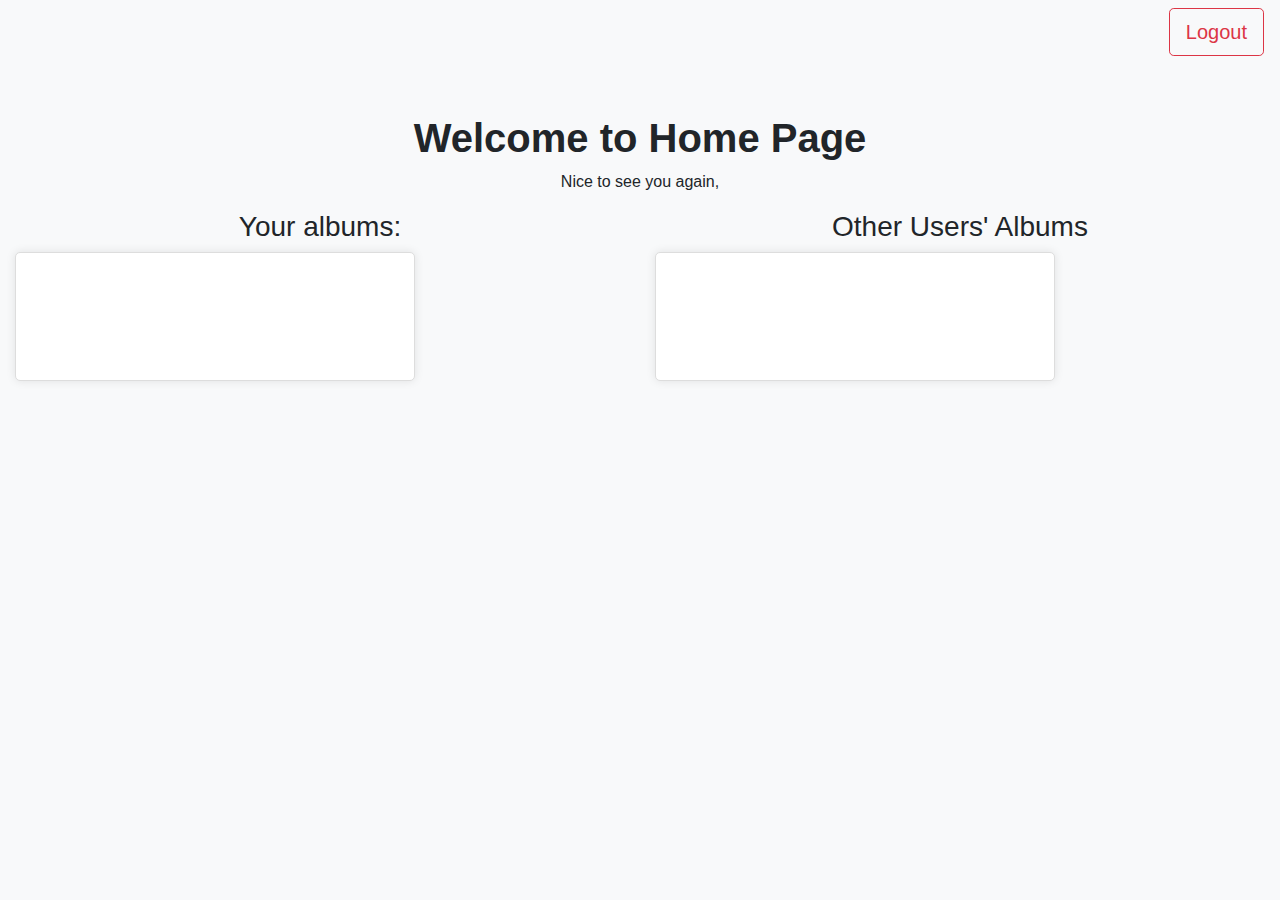
==== src/main/webapp/home.html @ 76805f3f "login/signup RIA e get aulbum nuova home" ====
<!DOCTYPE html>
<html lang="en" xmlns:th="http://www.thymeleaf.org">
<head>
    <meta charset="UTF-8">
    <title>Home page</title>
    <link href="https://stackpath.bootstrapcdn.com/bootstrap/4.5.2/css/bootstrap.min.css" rel="stylesheet">
    <link rel="stylesheet" href="style.css">
    <script src="util.js" charset="utf-8" defer></script>
    <script src="homepage.js" charset="utf-8" defer></script>
</head>
<body>
<nav class="navbar navbar-expand-lg navbar-light bg-light">
    <form action="logout" method="post" class="form-inline ml-auto">
        <button type="submit" class="btn btn-outline-danger btn-lg">Logout</button>
    </form>
</nav>

<div class="container">
    <h1 class="title">Welcome to Home Page</h1>
    <p class="text-center">Nice to see you again, <b><span id="id_username"></span></b></p>

    <div class="serverError">
        <p class="error-message" id="serverError"></p>
    </div>

    <div class="row">
        <div class="col-md-6">
            <h3 class="text-center">Your albums:</h3>
            <div class="table-container">
                <table id="userAlbumsContainer" class="table album-table">
                    <thead>
                    <tr>
                        <th>Title</th>
                        <th>Date of Creation</th>
                        <th>Link</th>
                    </tr>
                    </thead>
                    <tbody id="userAlbums">
                    </tbody>
                </table>
            </div>

            <div class="toggle-form">
                <input type="hidden" name="toggle" id="toggle">
                <div class="form-container" id="createAlbumFormContainer" style="display: none;">
                    <br>
                    <div class="form-container">
                        <h3 class="text-center">Create a new album</h3>
                        <form id="createAlbumForm">
                            <div class="form-group">
                                <label class="text-center" for="title">Title:</label>
                                <input type="text" class="form-control" id="title" name="title" required>
                            </div>
                            <div class="table-container select-table">
                                <table class="table album-table">
                                    <thead class="text-center">
                                    <tr>
                                        <th>Select</th>
                                        <th>Image Title</th>
                                    </tr>
                                    </thead>
                                    <tbody id="selectedImage" class="text-center">
                                    </tbody>
                                </table>
                            </div>
                            <br>
                            <button type="submit" class="btn btn-success btn-block">Create Album</button>
                        </form>
                    </div>
                </div>
            </div>
        </div>
        <div class="col-md-6">
            <h3 class="text-center">Other Users' Albums</h3>
            <div class="table-container">
                <table id="othersAlbumsContainer" class="table album-table">
                    <thead>
                    <tr>
                        <th>Title</th>
                        <th>Date of Creation</th>
                        <th>Link</th>
                    </tr>
                    </thead>
                    <tbody id="othersAlbums">
                    </tbody>
                </table>
            </div>
        </div>
    </div>
</div>
</body>
</html>
---- src/main/webapp/style.css ----
body {
    background-color: #f8f9fa;
    height: 100vh;
    margin: 0;
}

.container {
    width: 100%;
    max-width: 1800px;
    padding: 0 15px;
}

.container-fluid {
    height: 850px;
    display: flex;
    flex-direction: column;
    justify-content: space-between;
}

.panel {
    background-color: #fff;
    border: 1px solid #ddd;
    border-radius: 5px;
    box-shadow: 0px 0px 10px rgba(0, 0, 0, 0.1);
    padding: 20px;
    height: 100%;
    overflow: auto;
    margin: 0 auto;
}

.title {
    margin-top: 50px;
    font-size: 2.5em;
    font-weight: bold;
    text-align: center;
}

.login-form,.signup-form {
    max-width: 400px;
    margin: auto;
    margin-top: 7%;
    padding: 20px;
    border: 1px solid #ddd;
    border-radius: 5px;
    background-color: #fff;
    box-shadow: 0px 0px 10px rgba(0,0,0,0.1);
}

.form-group {
    margin-bottom: 20px;
}

.error-message {
    color: red;
    font-size: 18px;
}

.album-table {
    margin-top: 20px;
    width: 100%;
    border: 1px solid lightblue;
}

.select-table {
    width: 80%;
    margin: auto;
}

.table-container,
.form-container {
    border: 1px solid #ddd;
    border-radius: 5px;
    padding: 20px;
    background-color: #fff;
    box-shadow: 0px 0px 10px rgba(0, 0, 0, 0.1);
    margin-bottom: 30px;
    max-width: 400px;
}

.toggle-form {
    margin-top: 20px;
}

.navbar-brand-centered {
    margin: 0 auto;
}

.text-center {
    text-align: center;
}

.select-table input[type="checkbox"] {
    transform: scale(1.5);
}

table {
    width: 100%;
    border-collapse: collapse;
}

.thumbnail {
    width: 150px;
    height: 150px;
    object-fit: cover;
    display: block;
    margin: auto;
}
.button-container {
    text-align: center;
    margin-top: 20px;
}

.button-container button {
    padding: 10px 20px;
    background-color: #007bff;
    color: white;
    border: none;
    cursor: pointer;
    transition: background-color 0.3s;
    margin: auto;
}

.button-container button:hover {
    background-color: #0056b3;
}

.img-container {
    margin: 20px;
    overflow: hidden;
}

.comment-container {
    padding-right: 20px;
    max-height: calc(100vh - 180px);
    overflow-y: auto;
}

.comment-list {
    list-style-type: none;
    padding-left: 0;
    margin-bottom: 0;
}

.comment-list-container {
    flex: 1;
    max-height: 600px;
    overflow: auto;
}

.list-group-item {
    margin-bottom: 10px;
}

.input-group {
    display: flex;
    align-items: center;
}

.input-group .form-control {
    flex: 1;
}

.input-group .btn-custom {
    background-color: #007bff;
    color: white;
    border: none;
    cursor: pointer;
    transition: background-color 0.3s;
}

.input-group .btn-custom:hover {
    background-color: #0056b3;
}

.ml-auto {
    margin-left: auto;
}

.mt-4 {
    margin-top: 1.5rem!important;
}

.d-flex {
    display: flex!important;
}

.align-items-center {
    align-items: center!important;
}

.justify-content-center {
    justify-content: center!important;
}

.flex-column {
    flex-direction: column!important;
}
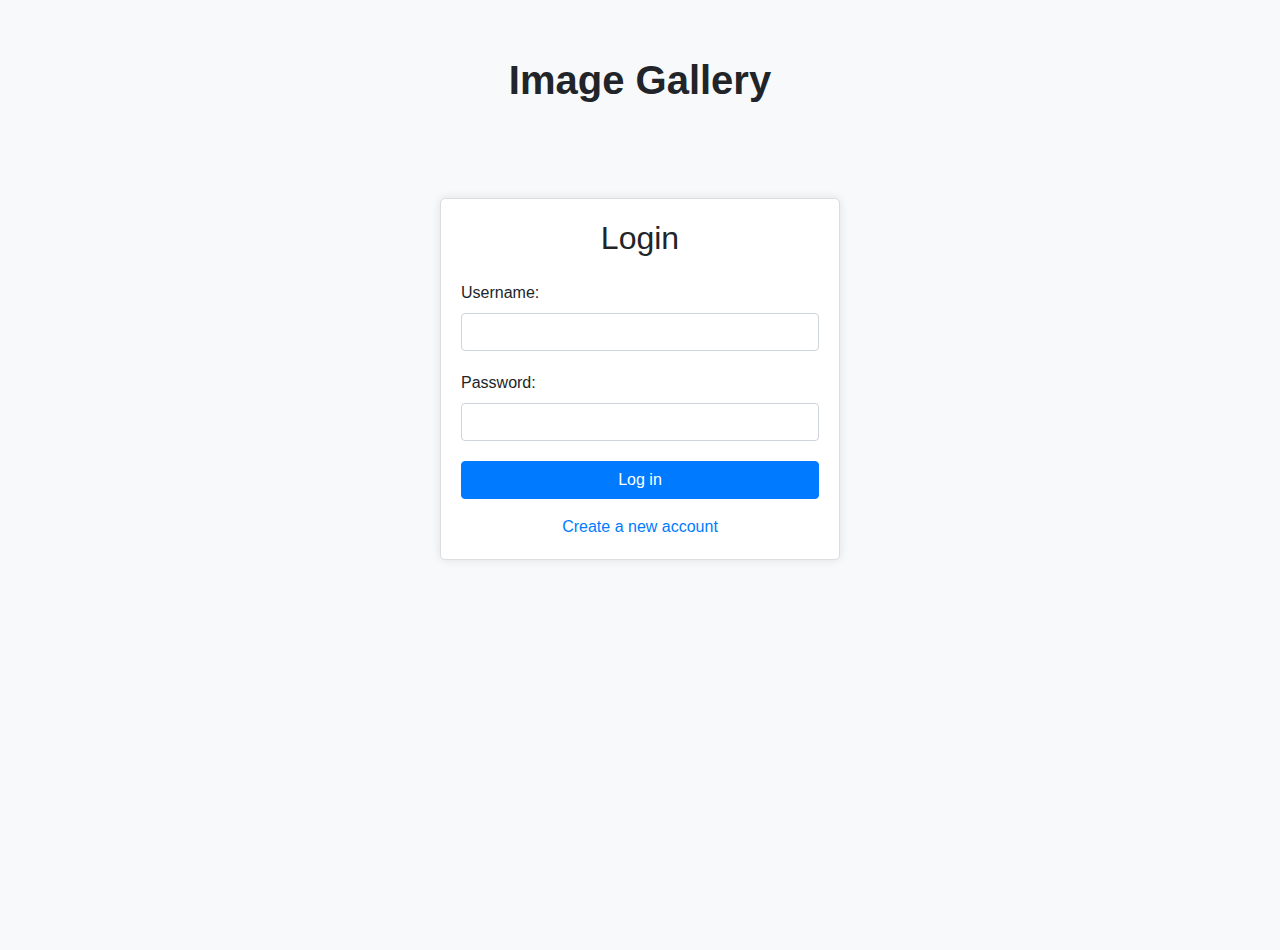
==== commit d38f5820: "manca la post dei commenti, i messaggi di errore e l'ordine personalizzato" ====
--- a/src/main/webapp/home.html
+++ b/src/main/webapp/home.html
@@ -1,12 +1,12 @@
 <!DOCTYPE html>
-<html lang="en" xmlns:th="http://www.thymeleaf.org">
+<html lang="en">
 <head>
     <meta charset="UTF-8">
     <title>Home page</title>
     <link href="https://stackpath.bootstrapcdn.com/bootstrap/4.5.2/css/bootstrap.min.css" rel="stylesheet">
     <link rel="stylesheet" href="style.css">
-    <script src="util.js" charset="utf-8" defer></script>
-    <script src="homepage.js" charset="utf-8" defer></script>
+    <script src="js/utility.js" charset="utf-8" defer></script>
+    <script src="js/homepage.js" charset="utf-8" defer></script>
 </head>
 <body>
 <nav class="navbar navbar-expand-lg navbar-light bg-light">
@@ -16,74 +16,132 @@
 </nav>
 
 <div class="container">
-    <h1 class="title">Welcome to Home Page</h1>
-    <p class="text-center">Nice to see you again, <b><span id="id_username"></span></b></p>
+    <div class="panel mt-4 mx-auto">
+        <h1 class="title">Welcome to Home Page</h1>
+        <p class="text-center">Nice to see you again, <b><span id="id_username"></span></b></p>
 
-    <div class="serverError">
-        <p class="error-message" id="serverError"></p>
+        <div class="serverError">
+            <p class="error-message" id="serverError"></p>
+        </div>
+
+        <div class="row">
+            <div class="col-md-6">
+                <button id="toggle" class="btn btn-primary">Create new album</button>
+                <h3 class="text-center">Your albums:</h3>
+                <div class="toggle-form">
+                    <div class="form-container" id="createAlbumFormContainer" style="display: none;">
+                        <br>
+                        <div class="form-container">
+                            <h3 class="text-center">Create a new album</h3>
+                            <form id="createAlbumForm" method="post">
+                                <div class="form-group">
+                                    <label class="text-center" for="title">Title:</label>
+                                    <input type="text" class="form-control" id="title" name="title" required>
+                                </div>
+                                <div class="table-container select-table">
+                                    <table class="table album-table">
+                                        <thead class="text-center">
+                                        <tr>
+                                            <th>Select</th>
+                                            <th>Image Title</th>
+                                        </tr>
+                                        </thead>
+                                        <tbody id="userImages" class="text-center">
+                                        </tbody>
+                                    </table>
+                                </div>
+                                <br>
+                                <input id="createAlbumButton" type="button" value="Create Album"
+                                       class="btn btn-primary btn-block">
+                            </form>
+                        </div>
+                    </div>
+                </div>
+                <div class="table-container">
+                    <table id="userAlbumsContainer" class="table album-table">
+                        <thead>
+                        <tr>
+                            <th>Title</th>
+                            <th>Date of Creation</th>
+                            <th>Link</th>
+                        </tr>
+                        </thead>
+                        <tbody id="userAlbums">
+                        </tbody>
+                    </table>
+                </div>
+            </div>
+            <div class="col-md-6">
+                <h3 class="text-center">Other Users' Albums</h3>
+                <div class="table-container">
+                    <table id="othersAlbumsContainer" class="table album-table">
+                        <thead>
+                        <tr>
+                            <th>Title</th>
+                            <th>Date of Creation</th>
+                            <th>Link</th>
+                        </tr>
+                        </thead>
+                        <tbody id="othersAlbums">
+                        </tbody>
+                    </table>
+                </div>
+            </div>
+        </div>
+    </div>
+    <br>
+    <div id="albumImagesDiv" class="panel mt-4" style="padding: 20px;">
+        <h1 class="text-center">Album View</h1><br>
+        <b><p class="text-center">Title:</b><span id="albumTile"></span></p>
+        <b><p class="text-center">Creator:</b><span id="albumCreator"></span></p>
+        <b><p class="text-center">Date:</b><span id="albumDate"></span></p>
+        <div id="albumImagesContainer" class="table-responsive" style="display:none;">
+            <table class="table table-bordered text-center">
+                <tbody>
+                <tr id="imageRow">
+                    <td id="prevButton" class="btn btn-primary" style="display:none; vertical-align: middle;">Previous
+                    </td>
+                    <td id="nextButton" class="btn btn-primary" style="display:none; vertical-align: middle;">Next</td>
+                </tr>
+                </tbody>
+            </table>
+        </div>
     </div>
 
-    <div class="row">
-        <div class="col-md-6">
-            <h3 class="text-center">Your albums:</h3>
-            <div class="table-container">
-                <table id="userAlbumsContainer" class="table album-table">
-                    <thead>
-                    <tr>
-                        <th>Title</th>
-                        <th>Date of Creation</th>
-                        <th>Link</th>
-                    </tr>
-                    </thead>
-                    <tbody id="userAlbums">
-                    </tbody>
-                </table>
-            </div>
-
-            <div class="toggle-form">
-                <input type="hidden" name="toggle" id="toggle">
-                <div class="form-container" id="createAlbumFormContainer" style="display: none;">
-                    <br>
-                    <div class="form-container">
-                        <h3 class="text-center">Create a new album</h3>
-                        <form id="createAlbumForm">
-                            <div class="form-group">
-                                <label class="text-center" for="title">Title:</label>
-                                <input type="text" class="form-control" id="title" name="title" required>
+    <div id="imageModal" class="modal">
+        <div class="panel my-4 mx-4">
+            <span class="close">&times;</span>
+            <div class="row">
+                <div class="modal-content col-md-2">
+                    <div id="modalDetails" class="text-center">
+                        <h3><strong>Title:</strong> <span id="modalTitle"></span></h3>
+                        <p><strong>Author:</strong> <span id="modalAuthor"></span></p>
+                        <p><strong>Date:</strong> <span id="modalDate"></span></p>
+                    </div>
+                </div>
+                <div class="col-md-6">
+                    <img id="modalImage" src="" alt="" style="width: 100%; max-height: 80vh; object-fit: contain;">
+                </div>
+                <div class="col-md-4">
+                    <div class="comment-container">
+                        <h3 class="mb-3">Comments</h3>
+                        <div class="comment-list-container">
+                            <ul class="list-group comment-list">
+                                <li class="list-group-item">
+                                    <span><b><span></span>user: </b><span>comment</span></span>
+                                </li>
+                            </ul>
+                        </div>
+                        <form action="addComment" method="post">
+                            <div class="input-group mt-3">
+                                <input type="text" name="commentText" class="form-control"
+                                       placeholder="Type your comment" required>
+                                <input type="hidden" name="imageId">
+                                <button type="submit" class="btn btn-primary btn-custom">Submit</button>
                             </div>
-                            <div class="table-container select-table">
-                                <table class="table album-table">
-                                    <thead class="text-center">
-                                    <tr>
-                                        <th>Select</th>
-                                        <th>Image Title</th>
-                                    </tr>
-                                    </thead>
-                                    <tbody id="selectedImage" class="text-center">
-                                    </tbody>
-                                </table>
-                            </div>
-                            <br>
-                            <button type="submit" class="btn btn-success btn-block">Create Album</button>
                         </form>
                     </div>
                 </div>
-            </div>
-        </div>
-        <div class="col-md-6">
-            <h3 class="text-center">Other Users' Albums</h3>
-            <div class="table-container">
-                <table id="othersAlbumsContainer" class="table album-table">
-                    <thead>
-                    <tr>
-                        <th>Title</th>
-                        <th>Date of Creation</th>
-                        <th>Link</th>
-                    </tr>
-                    </thead>
-                    <tbody id="othersAlbums">
-                    </tbody>
-                </table>
             </div>
         </div>
     </div>
--- a/src/main/webapp/style.css
+++ b/src/main/webapp/style.css
@@ -56,14 +56,7 @@
 }
 
 .album-table {
-    margin-top: 20px;
-    width: 100%;
     border: 1px solid lightblue;
-}
-
-.select-table {
-    width: 80%;
-    margin: auto;
 }
 
 .table-container,
@@ -74,7 +67,6 @@
     background-color: #fff;
     box-shadow: 0px 0px 10px rgba(0, 0, 0, 0.1);
     margin-bottom: 30px;
-    max-width: 400px;
 }
 
 .toggle-form {
@@ -91,11 +83,6 @@
 
 .select-table input[type="checkbox"] {
     transform: scale(1.5);
-}
-
-table {
-    width: 100%;
-    border-collapse: collapse;
 }
 
 .thumbnail {
@@ -194,4 +181,37 @@
 
 .flex-column {
     flex-direction: column!important;
+}
+
+.modal {
+    display: none;
+    position: fixed;
+    margin: 30px;
+    width: 90%;
+    height: 90%;
+    background-color: rgba(0,0,0,0.4);
+}
+
+
+.modal-content {
+    background-color: #fefefe;
+    margin: 5% auto;
+    padding: 20px;
+    border: 1px solid #888;
+    width: 80%;
+}
+
+.close {
+    margin-left: 10px;
+    color: #b91111;
+    float: right;
+    font-size: 50px;
+    font-weight: bold;
+}
+
+.close:hover,
+.close:focus {
+    color: black;
+    text-decoration: none;
+    cursor: auto;
 }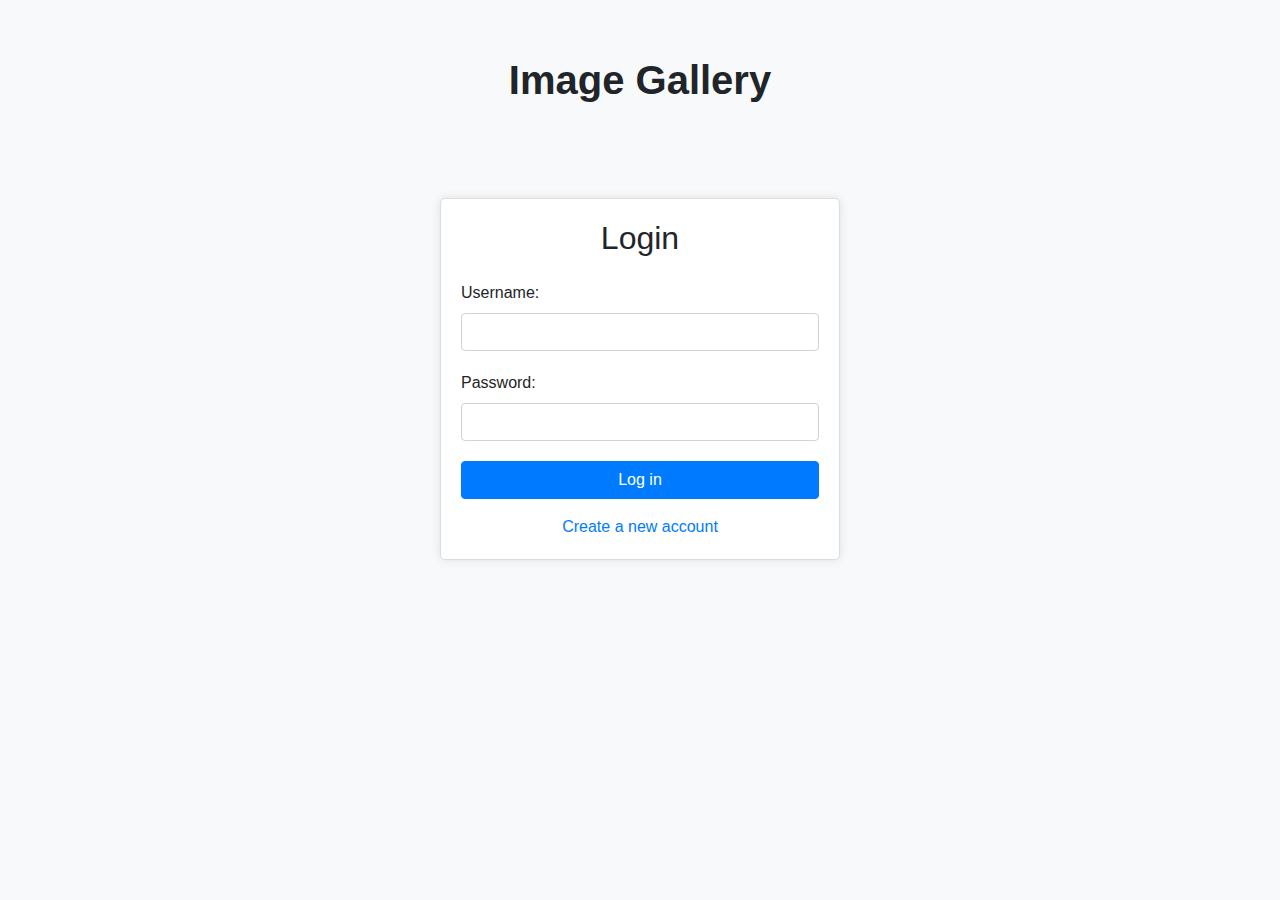
==== commit c2f3ddde: "manca l'ordine personalizzato" ====
--- a/src/main/webapp/home.html
+++ b/src/main/webapp/home.html
@@ -20,13 +20,35 @@
         <h1 class="title">Welcome to Home Page</h1>
         <p class="text-center">Nice to see you again, <b><span id="id_username"></span></b></p>
 
+        <div id="albumImagesDiv" class="panel my-4" style="padding: 20px;">
+            <span id="closeAlbum" class="close">&times;</span>
+            <h1 class="text-center">Album View</h1><br>
+            <b><p class="text-center">Title:</b><span id="albumTile"></span></p>
+            <b><p class="text-center">Creator:</b><span id="albumCreator"></span></p>
+            <b><p class="text-center">Date:</b><span id="albumDate"></span></p>
+            <div id="albumImagesContainer" class="table-responsive" style="display:none;">
+                <table class="table table-bordered text-center">
+                    <tbody>
+                    <tr id="imageRow">
+                        <td id="prevButton" class="btn btn-primary" style="display:none; vertical-align: middle;">
+                            Previous
+                        </td>
+                        <td id="nextButton" class="btn btn-primary" style="display:none; vertical-align: middle;">Next
+                        </td>
+                    </tr>
+                    </tbody>
+                </table>
+            </div>
+        </div>
+
+        <button id="toggle" class="btn btn-primary ml-1">Create new album</button>
+
         <div class="serverError">
-            <p class="error-message" id="serverError"></p>
+            <p class="error-message text-center" id="serverError"></p>
         </div>
 
         <div class="row">
             <div class="col-md-6">
-                <button id="toggle" class="btn btn-primary">Create new album</button>
                 <h3 class="text-center">Your albums:</h3>
                 <div class="toggle-form">
                     <div class="form-container" id="createAlbumFormContainer" style="display: none;">
@@ -89,62 +111,60 @@
             </div>
         </div>
     </div>
-    <br>
-    <div id="albumImagesDiv" class="panel mt-4" style="padding: 20px;">
-        <h1 class="text-center">Album View</h1><br>
-        <b><p class="text-center">Title:</b><span id="albumTile"></span></p>
-        <b><p class="text-center">Creator:</b><span id="albumCreator"></span></p>
-        <b><p class="text-center">Date:</b><span id="albumDate"></span></p>
-        <div id="albumImagesContainer" class="table-responsive" style="display:none;">
-            <table class="table table-bordered text-center">
-                <tbody>
-                <tr id="imageRow">
-                    <td id="prevButton" class="btn btn-primary" style="display:none; vertical-align: middle;">Previous
-                    </td>
-                    <td id="nextButton" class="btn btn-primary" style="display:none; vertical-align: middle;">Next</td>
-                </tr>
-                </tbody>
-            </table>
-        </div>
-    </div>
+    <div id="modalContainer" class="modal">
+        <div class="modal-content">
+            <div class="modal-body">
+                <span id="closeImage" class="close">&times;</span>
+                <div class="row mx-3 my-5">
+                    <div class="col-md-8">
+                        <div class="image-section">
+                            <img id="modalImage" src="" alt="">
+                            <div id="modalDetails" class="text-center">
+                                <div class="row">
+                                    <div class="col" id="deleteImageContainer">
+                                        <form id="deleteImageForm">
+                                            <input type="button" value="Delete" id="deleteImageButton"
+                                                   class="btn btn-danger">
+                                        </form>
 
-    <div id="imageModal" class="modal">
-        <div class="panel my-4 mx-4">
-            <span class="close">&times;</span>
-            <div class="row">
-                <div class="modal-content col-md-2">
-                    <div id="modalDetails" class="text-center">
-                        <h3><strong>Title:</strong> <span id="modalTitle"></span></h3>
-                        <p><strong>Author:</strong> <span id="modalAuthor"></span></p>
-                        <p><strong>Date:</strong> <span id="modalDate"></span></p>
+                                    </div>
+                                    <div class="col">
+                                        <h3><strong>Title:</strong> <span id="modalTitle"></span></h3>
+                                    </div>
+                                    <div class="col">
+                                        <h3><strong>Author:</strong> <span id="modalAuthor"></span></h3>
+                                    </div>
+                                    <div class="col">
+                                        <h3><strong>Date:</strong> <span id="modalDate"></span></h3>
+                                    </div>
+                                </div>
+                            </div>
+                        </div>
                     </div>
-                </div>
-                <div class="col-md-6">
-                    <img id="modalImage" src="" alt="" style="width: 100%; max-height: 80vh; object-fit: contain;">
-                </div>
-                <div class="col-md-4">
-                    <div class="comment-container">
-                        <h3 class="mb-3">Comments</h3>
-                        <div class="comment-list-container">
-                            <ul class="list-group comment-list">
-                                <li class="list-group-item">
-                                    <span><b><span></span>user: </b><span>comment</span></span>
-                                </li>
-                            </ul>
+                    <div class="col-md-4">
+                        <div class="comment-container">
+                            <h3 class="mb-3">Comments</h3>
+                            <div id="commentsList" class="comment-list-container">
+                                <ul class="list-group comment-list">
+                                    <li class="list-group-item">
+                                    </li>
+                                </ul>
+                            </div>
+                            <form id="addCommentForm">
+                                <div class="input-group mt-3">
+                                    <input type="text" name="commentText" id="commentText" class="form-control"
+                                           placeholder="Type your comment">
+                                    <input id="addCommentButton" type="button" value="Submit"
+                                           class="btn btn-primary btn-custom">
+                                </div>
+                            </form>
                         </div>
-                        <form action="addComment" method="post">
-                            <div class="input-group mt-3">
-                                <input type="text" name="commentText" class="form-control"
-                                       placeholder="Type your comment" required>
-                                <input type="hidden" name="imageId">
-                                <button type="submit" class="btn btn-primary btn-custom">Submit</button>
-                            </div>
-                        </form>
                     </div>
                 </div>
             </div>
         </div>
     </div>
 </div>
+
 </body>
 </html>
--- a/src/main/webapp/style.css
+++ b/src/main/webapp/style.css
@@ -1,20 +1,10 @@
 body {
     background-color: #f8f9fa;
-    height: 100vh;
-    margin: 0;
 }
 
 .container {
     width: 100%;
     max-width: 1800px;
-    padding: 0 15px;
-}
-
-.container-fluid {
-    height: 850px;
-    display: flex;
-    flex-direction: column;
-    justify-content: space-between;
 }
 
 .panel {
@@ -35,7 +25,7 @@
     text-align: center;
 }
 
-.login-form,.signup-form {
+.login-form, .signup-form {
     max-width: 400px;
     margin: auto;
     margin-top: 7%;
@@ -43,7 +33,7 @@
     border: 1px solid #ddd;
     border-radius: 5px;
     background-color: #fff;
-    box-shadow: 0px 0px 10px rgba(0,0,0,0.1);
+    box-shadow: 0px 0px 10px rgba(0, 0, 0, 0.1);
 }
 
 .form-group {
@@ -92,6 +82,7 @@
     display: block;
     margin: auto;
 }
+
 .button-container {
     text-align: center;
     margin-top: 20px;
@@ -117,101 +108,106 @@
 }
 
 .comment-container {
-    padding-right: 20px;
-    max-height: calc(100vh - 180px);
-    overflow-y: auto;
-}
-
-.comment-list {
-    list-style-type: none;
-    padding-left: 0;
-    margin-bottom: 0;
+    max-width: 400px;
+    width: 100%;
+    margin-right: 5px;
 }
 
 .comment-list-container {
-    flex: 1;
-    max-height: 600px;
-    overflow: auto;
-}
-
-.list-group-item {
+    max-height: 550px;
+    overflow-y: scroll;
+    margin-bottom: 20px;
+}
+
+.comment-list li {
+    border: 1px solid #ddd;
+    border-radius: 5px;
+    padding: 10px;
     margin-bottom: 10px;
-}
-
-.input-group {
-    display: flex;
-    align-items: center;
-}
-
-.input-group .form-control {
-    flex: 1;
-}
-
-.input-group .btn-custom {
-    background-color: #007bff;
-    color: white;
-    border: none;
-    cursor: pointer;
-    transition: background-color 0.3s;
-}
-
-.input-group .btn-custom:hover {
-    background-color: #0056b3;
-}
-
-.ml-auto {
-    margin-left: auto;
-}
-
-.mt-4 {
-    margin-top: 1.5rem!important;
-}
-
-.d-flex {
-    display: flex!important;
-}
-
-.align-items-center {
-    align-items: center!important;
-}
-
-.justify-content-center {
-    justify-content: center!important;
-}
-
-.flex-column {
-    flex-direction: column!important;
-}
-
-.modal {
-    display: none;
-    position: fixed;
-    margin: 30px;
-    width: 90%;
-    height: 90%;
-    background-color: rgba(0,0,0,0.4);
-}
-
-
-.modal-content {
-    background-color: #fefefe;
-    margin: 5% auto;
-    padding: 20px;
-    border: 1px solid #888;
-    width: 80%;
+    background-color: #fff;
 }
 
 .close {
-    margin-left: 10px;
-    color: #b91111;
+    color: red;
     float: right;
-    font-size: 50px;
+    font-size: 28px;
     font-weight: bold;
+    margin-top: 10px;
+    margin-right: 5px;
+    background-color: lightgrey;
+    border-radius: 15%;
+    padding: 5px 11px;
 }
 
 .close:hover,
 .close:focus {
     color: black;
     text-decoration: none;
-    cursor: auto;
-}+    cursor: pointer;
+}
+
+.modal {
+    display: none;
+    position: fixed;
+    z-index: 1;
+    padding-top: 100px;
+    left: 0;
+    top: 0;
+    width: 100%;
+    height: 100%;
+    overflow: auto;
+    background-color: rgb(0,0,0);
+    background-color: rgba(0,0,0,0.4);
+}
+
+.modal-content {
+    position: relative;
+    background-color: #fefefe;
+    margin: auto;
+    padding: 0;
+    border: 1px solid #888;
+    width: 80%;
+    box-shadow: 0 4px 8px 0 rgba(0,0,0,0.2),0 6px 20px 0 rgba(0,0,0,0.19);
+    -webkit-animation-name: animatetop;
+    -webkit-animation-duration: 0.4s;
+    animation-name: animatetop;
+    animation-duration: 0.4s
+}
+
+.modal-header {
+    padding: 2px 16px;
+    color: white;
+}
+
+.modal-body {padding: 2px 16px;}
+
+
+@-webkit-keyframes animatetop {
+    from {top:-300px; opacity:0}
+    to {top:0; opacity:1}
+}
+
+@keyframes animatetop {
+    from {top:-300px; opacity:0}
+    to {top:0; opacity:1}
+}
+
+.image-section {
+    margin-right: 20px;
+}
+
+.image-section img {
+    max-width: 100%;
+    height: auto;
+    display: block;
+    margin-bottom: 20px;
+}
+
+.btn-custom {
+    background-color: #007bff;
+    color: white;
+}
+
+.btn-custom:hover {
+    background-color: #0056b3;
+}
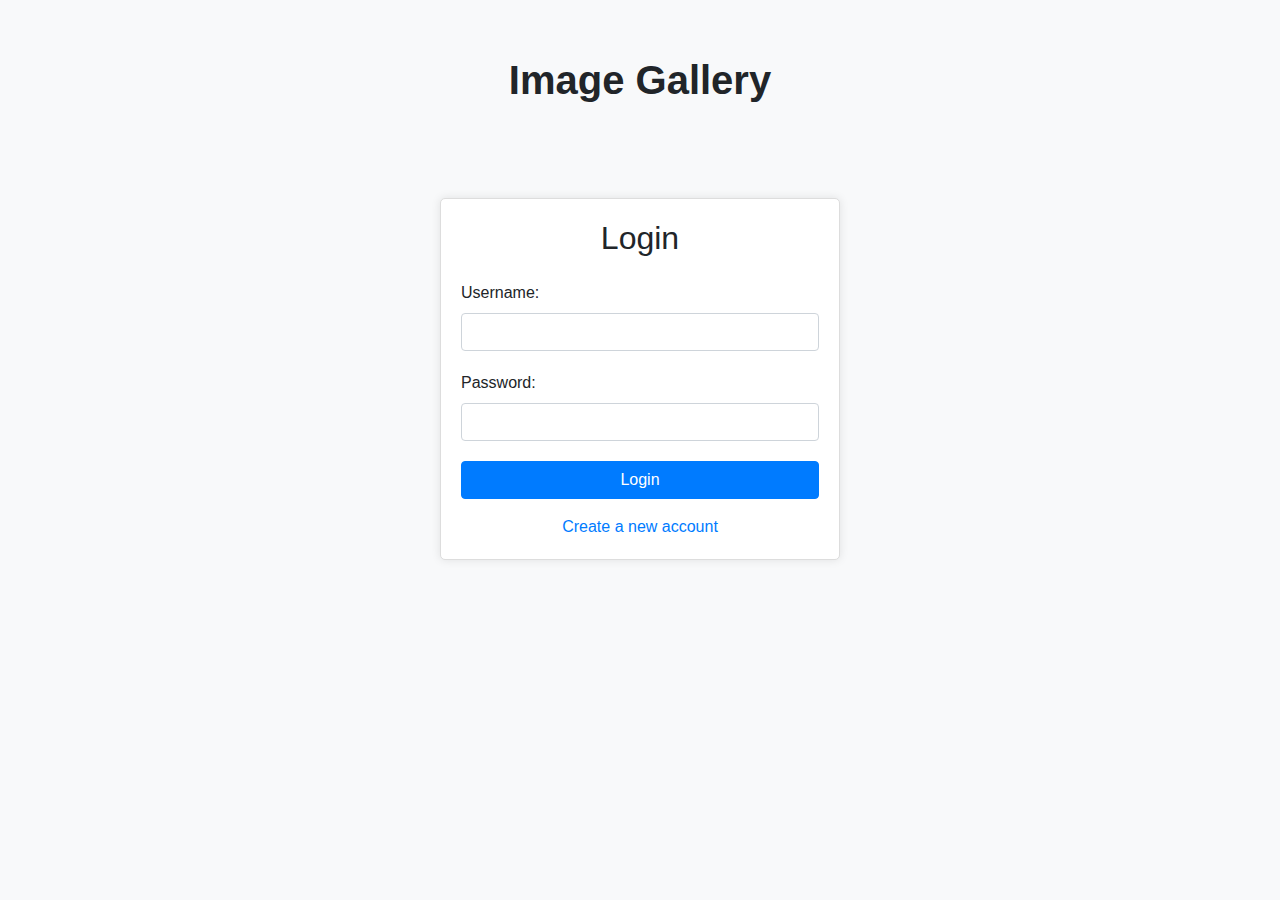
==== commit 13abaeb5: "inizio drag and drop" ====
--- a/src/main/webapp/home.html
+++ b/src/main/webapp/home.html
@@ -22,8 +22,9 @@
 
         <div id="albumImagesDiv" class="panel my-4" style="padding: 20px;">
             <span id="closeAlbum" class="close">&times;</span>
+            <input id="saveOrderButton" class="btn btn-primary ml-1" type="button" value="Save Images Order">
             <h1 class="text-center">Album View</h1><br>
-            <b><p class="text-center">Title:</b><span id="albumTile"></span></p>
+            <b><p class="text-center">Title:</b><span id="albumTitle"></span></p>
             <b><p class="text-center">Creator:</b><span id="albumCreator"></span></p>
             <b><p class="text-center">Date:</b><span id="albumDate"></span></p>
             <div id="albumImagesContainer" class="table-responsive" style="display:none;">
@@ -135,6 +136,9 @@
                                         <h3><strong>Author:</strong> <span id="modalAuthor"></span></h3>
                                     </div>
                                     <div class="col">
+                                        <h3><strong>Description:</strong> <span id="modalDescription"></span></h3>
+                                    </div>
+                                    <div class="col">
                                         <h3><strong>Date:</strong> <span id="modalDate"></span></h3>
                                     </div>
                                 </div>
--- a/src/main/webapp/style.css
+++ b/src/main/webapp/style.css
@@ -211,3 +211,12 @@
 .btn-custom:hover {
     background-color: #0056b3;
 }
+
+.draggable{
+    font-size: 30px;
+    cursor: move;
+}
+
+.draggable.dragging{
+    opacity: 0.5;
+}
